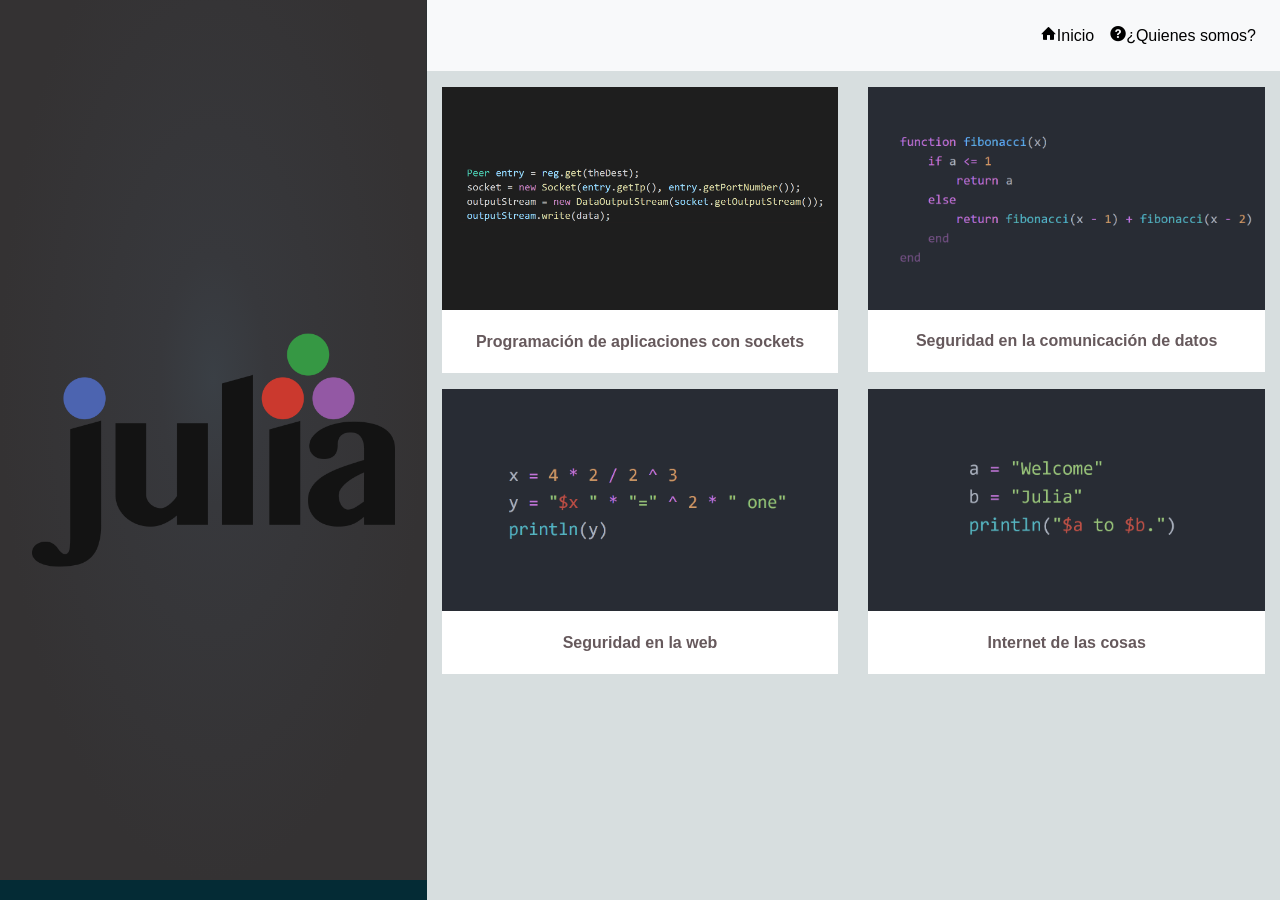
==== index.html @ b752cba0 "Page 1 of Sockets" ====
<!DOCTYPE html>
<html lang="en">

<head>
  <meta charset="UTF-8">
  <meta name="viewport" content="width=device-width, initial-scale=1.0">
  <meta http-equiv="X-UA-Compatible" content="ie=edge">
  <link rel="stylesheet" href="css/bootstrap.min.css">
  <link rel="stylesheet" href="iconos/style.css" />
  <link rel="stylesheet" href="css/NewStyle.css" />
  <title>Julia Programming Language</title>

</head>

<body>

  <div class="container-fluid h-100">
    <div class="row h-100">

      <!-- Header para la version de escritorio (MD) -->
      <header class="col-12 col-md-4 Header-Escritorio">
        <div class="row h-100 align-items-center">
          <div class="Header-Img-Container">
            <img src="img/JuliaLogoHD.png" alt="JuliaLogo" style="width:85%;">
            <!--<img src="img/JuliaPanelCut.png" alt="Commands">-->
          </div>
        </div>
      </header>
      <!-- Fin Header escritorio -->

      <!-- Contenedor Derecho -->
      <div class="col-12 col-md-8 Cont-Articulos">

        <!-- Barra de navegacion -->
        <div class="row">
          <nav class="col-12 navbar navbar-expand-md navbar-light bg-light">
            <figure class="invisibleLogo logo">
              <img src="img/JuliaLogoHD.png" width="70px">
            </figure>
            <button class="navbar-toggler" type="button" data-toggle="collapse" data-target="#navbarCollapse"
              aria-controls="navbarCollapse" aria-expanded="false" aria-label="Toggle navigation">
              <span class="navbar-toggler-icon"></span>
            </button>
            <div class="collapse navbar-collapse" id="navbarCollapse">
              <ul class="navbar-nav ml-auto">
                <li class="nav-item">
                  <a class="nav-link" href="#"><span class="nav-opcion"><span class="icon-home"></span>Inicio</span></a>
                </li>
                <li class="nav-item">
                  <a class="nav-link" href="Articulos/Info.html"><span class="nav-opcion"><span
                        class="icon-help-with-circle"></span>¿Quienes somos?</span></a>
                </li>
              </ul>
            </div>
          </nav>
        </div>
        <!-- Fin barra de navegacion -->

        <!-- Articulos -->
        <div class="row">

          <article class="col-12 col-sm-8 col-md-6">
            <a href="Articulos/Sockets/sockets1.html">
              <div class="Article-Img-Container">
                <!-- Imagen -->
                <img src="img/sockets.png" alt="Sockets">
              </div>
              <div class="Article-Title-Container">
                <!-- Titulo -->
                Programación de aplicaciones con sockets
              </div>
            </a>
          </article>

          <article class="col-12 col-sm-8 col-md-6">
            <a href="Articulos/Subprogramas.html">
              <div class="Article-Img-Container">
                <!-- Imagen -->
                <img src="img/subprogramaImg.png" alt="Subprogramas">
              </div>
              <div class="Article-Title-Container">
                <!-- Titulo -->
                Seguridad en la comunicación de datos
              </div>
            </a>
          </article>

          <article class="col-12 col-sm-8 col-md-6">
            <a href="Articulos/Expresiones.html">
              <div class="Article-Img-Container">
                <!-- Imagen -->
                <img src="img/expresionesImg.png" alt="Expresiones">
              </div>
              <div class="Article-Title-Container">
                <!-- Titulo -->
                Seguridad en la web
              </div>
            </a>
          </article>

          <article class="col-12 col-sm-8 col-md-6">
            <a href="Articulos/Variables.html">
              <div class="Article-Img-Container">
                <!-- Imagen -->
                <img src="img/Variables.png" alt="Variables">
              </div>
              <div class="Article-Title-Container">
                <!-- Titulo -->
                Internet de las cosas
              </div>
            </a>
          </article>

        </div>
        <!-- Fin Articulos -->
      </div>
      <!-- Fin Contenedor Derecho -->

    </div>
  </div>


  <script src="js/jquery-3.2.1.slim.min.js"></script>
  <script src="js/popper.min.js"></script>
  <script src="js/bootstrap.min.js"></script>
</body>

</html>
---- iconos/style.css ----
@font-face {
  font-family: 'icomoon';
  src:  url('fonts/icomoon.eot?9gnwon');
  src:  url('fonts/icomoon.eot?9gnwon#iefix') format('embedded-opentype'),
    url('fonts/icomoon.ttf?9gnwon') format('truetype'),
    url('fonts/icomoon.woff?9gnwon') format('woff'),
    url('fonts/icomoon.svg?9gnwon#icomoon') format('svg');
  font-weight: normal;
  font-style: normal;
}

[class^="icon-"], [class*=" icon-"] {
  /* use !important to prevent issues with browser extensions that change fonts */
  font-family: 'icomoon' !important;
  speak: none;
  font-style: normal;
  font-weight: normal;
  font-variant: normal;
  text-transform: none;
  line-height: 1;

  /* Better Font Rendering =========== */
  -webkit-font-smoothing: antialiased;
  -moz-osx-font-smoothing: grayscale;
}

.icon-add-to-list:before {
  content: "\e900";
}
.icon-classic-computer:before {
  content: "\e901";
}
.icon-controller-fast-backward:before {
  content: "\e902";
}
.icon-creative-commons-attribution:before {
  content: "\e903";
}
.icon-creative-commons-noderivs:before {
  content: "\e904";
}
.icon-creative-commons-noncommercial-eu:before {
  content: "\e905";
}
.icon-creative-commons-noncommercial-us:before {
  content: "\e906";
}
.icon-creative-commons-public-domain:before {
  content: "\e907";
}
.icon-creative-commons-remix:before {
  content: "\e908";
}
.icon-creative-commons-share:before {
  content: "\e909";
}
.icon-creative-commons-sharealike:before {
  content: "\e90a";
}
.icon-creative-commons:before {
  content: "\e90b";
}
.icon-document-landscape:before {
  content: "\e90c";
}
.icon-remove-user:before {
  content: "\e90d";
}
.icon-warning:before {
  content: "\e90e";
}
.icon-arrow-bold-down:before {
  content: "\e90f";
}
.icon-arrow-bold-left:before {
  content: "\e910";
}
.icon-arrow-bold-right:before {
  content: "\e911";
}
.icon-arrow-bold-up:before {
  content: "\e912";
}
.icon-arrow-down:before {
  content: "\e913";
}
.icon-arrow-left:before {
  content: "\e914";
}
.icon-arrow-long-down:before {
  content: "\e915";
}
.icon-arrow-long-left:before {
  content: "\e916";
}
.icon-arrow-long-right:before {
  content: "\e917";
}
.icon-arrow-long-up:before {
  content: "\e918";
}
.icon-arrow-right:before {
  content: "\e919";
}
.icon-arrow-up:before {
  content: "\e91a";
}
.icon-arrow-with-circle-down:before {
  content: "\e91b";
}
.icon-arrow-with-circle-left:before {
  content: "\e91c";
}
.icon-arrow-with-circle-right:before {
  content: "\e91d";
}
.icon-arrow-with-circle-up:before {
  content: "\e91e";
}
.icon-bookmark:before {
  content: "\e91f";
}
.icon-bookmarks:before {
  content: "\e920";
}
.icon-chevron-down:before {
  content: "\e921";
}
.icon-chevron-left:before {
  content: "\e922";
}
.icon-chevron-right:before {
  content: "\e923";
}
.icon-chevron-small-down:before {
  content: "\e924";
}
.icon-chevron-small-left:before {
  content: "\e925";
}
.icon-chevron-small-right:before {
  content: "\e926";
}
.icon-chevron-small-up:before {
  content: "\e927";
}
.icon-chevron-thin-down:before {
  content: "\e928";
}
.icon-chevron-thin-left:before {
  content: "\e929";
}
.icon-chevron-thin-right:before {
  content: "\e92a";
}
.icon-chevron-thin-up:before {
  content: "\e92b";
}
.icon-chevron-up:before {
  content: "\e92c";
}
.icon-chevron-with-circle-down:before {
  content: "\e92d";
}
.icon-chevron-with-circle-left:before {
  content: "\e92e";
}
.icon-chevron-with-circle-right:before {
  content: "\e92f";
}
.icon-chevron-with-circle-up:before {
  content: "\e930";
}
.icon-cloud:before {
  content: "\e931";
}
.icon-controller-fast-forward:before {
  content: "\e932";
}
.icon-controller-jump-to-start:before {
  content: "\e933";
}
.icon-controller-next:before {
  content: "\e934";
}
.icon-controller-paus:before {
  content: "\e935";
}
.icon-controller-play:before {
  content: "\e936";
}
.icon-controller-record:before {
  content: "\e937";
}
.icon-controller-stop:before {
  content: "\e938";
}
.icon-controller-volume:before {
  content: "\e939";
}
.icon-dot-single:before {
  content: "\e93a";
}
.icon-dots-three-horizontal:before {
  content: "\e93b";
}
.icon-dots-three-vertical:before {
  content: "\e93c";
}
.icon-dots-two-horizontal:before {
  content: "\e93d";
}
.icon-dots-two-vertical:before {
  content: "\e93e";
}
.icon-download:before {
  content: "\e93f";
}
.icon-emoji-flirt:before {
  content: "\e940";
}
.icon-flow-branch:before {
  content: "\e941";
}
.icon-flow-cascade:before {
  content: "\e942";
}
.icon-flow-line:before {
  content: "\e943";
}
.icon-flow-parallel:before {
  content: "\e944";
}
.icon-flow-tree:before {
  content: "\e945";
}
.icon-install:before {
  content: "\e946";
}
.icon-layers:before {
  content: "\e947";
}
.icon-open-book:before {
  content: "\e948";
}
.icon-resize-100:before {
  content: "\e949";
}
.icon-resize-full-screen:before {
  content: "\e94a";
}
.icon-save:before {
  content: "\e94b";
}
.icon-select-arrows:before {
  content: "\e94c";
}
.icon-sound-mute:before {
  content: "\e94d";
}
.icon-sound:before {
  content: "\e94e";
}
.icon-trash:before {
  content: "\e94f";
}
.icon-triangle-down:before {
  content: "\e950";
}
.icon-triangle-left:before {
  content: "\e951";
}
.icon-triangle-right:before {
  content: "\e952";
}
.icon-triangle-up:before {
  content: "\e953";
}
.icon-uninstall:before {
  content: "\e954";
}
.icon-upload-to-cloud:before {
  content: "\e955";
}
.icon-upload:before {
  content: "\e956";
}
.icon-add-user:before {
  content: "\e957";
}
.icon-address:before {
  content: "\e958";
}
.icon-adjust:before {
  content: "\e959";
}
.icon-air:before {
  content: "\e95a";
}
.icon-aircraft-landing:before {
  content: "\e95b";
}
.icon-aircraft-take-off:before {
  content: "\e95c";
}
.icon-aircraft:before {
  content: "\e95d";
}
.icon-align-bottom:before {
  content: "\e95e";
}
.icon-align-horizontal-middle:before {
  content: "\e95f";
}
.icon-align-left:before {
  content: "\e960";
}
.icon-align-right:before {
  content: "\e961";
}
.icon-align-top:before {
  content: "\e962";
}
.icon-align-vertical-middle:before {
  content: "\e963";
}
.icon-archive:before {
  content: "\e964";
}
.icon-area-graph:before {
  content: "\e965";
}
.icon-attachment:before {
  content: "\e966";
}
.icon-awareness-ribbon:before {
  content: "\e967";
}
.icon-back-in-time:before {
  content: "\e968";
}
.icon-back:before {
  content: "\e969";
}
.icon-bar-graph:before {
  content: "\e96a";
}
.icon-battery:before {
  content: "\e96b";
}
.icon-beamed-note:before {
  content: "\e96c";
}
.icon-bell:before {
  content: "\e96d";
}
.icon-blackboard:before {
  content: "\e96e";
}
.icon-block:before {
  content: "\e96f";
}
.icon-book:before {
  content: "\e970";
}
.icon-bowl:before {
  content: "\e971";
}
.icon-box:before {
  content: "\e972";
}
.icon-briefcase:before {
  content: "\e973";
}
.icon-browser:before {
  content: "\e974";
}
.icon-brush:before {
  content: "\e975";
}
.icon-bucket:before {
  content: "\e976";
}
.icon-cake:before {
  content: "\e977";
}
.icon-calculator:before {
  content: "\e978";
}
.icon-calendar:before {
  content: "\e979";
}
.icon-camera:before {
  content: "\e97a";
}
.icon-ccw:before {
  content: "\e97b";
}
.icon-chat:before {
  content: "\e97c";
}
.icon-check:before {
  content: "\e97d";
}
.icon-circle-with-cross:before {
  content: "\e97e";
}
.icon-circle-with-minus:before {
  content: "\e97f";
}
.icon-circle-with-plus:before {
  content: "\e980";
}
.icon-circle:before {
  content: "\e981";
}
.icon-circular-graph:before {
  content: "\e982";
}
.icon-clapperboard:before {
  content: "\e983";
}
.icon-clipboard:before {
  content: "\e984";
}
.icon-clock:before {
  content: "\e985";
}
.icon-code:before {
  content: "\e986";
}
.icon-cog:before {
  content: "\e987";
}
.icon-colours:before {
  content: "\e988";
}
.icon-compass:before {
  content: "\e989";
}
.icon-copy:before {
  content: "\e98a";
}
.icon-credit-card:before {
  content: "\e98b";
}
.icon-credit:before {
  content: "\e98c";
}
.icon-cross:before {
  content: "\e98d";
}
.icon-cup:before {
  content: "\e98e";
}
.icon-cw:before {
  content: "\e98f";
}
.icon-cycle:before {
  content: "\e990";
}
.icon-database:before {
  content: "\e991";
}
.icon-dial-pad:before {
  content: "\e992";
}
.icon-direction:before {
  content: "\e993";
}
.icon-document:before {
  content: "\e994";
}
.icon-documents:before {
  content: "\e995";
}
.icon-drink:before {
  content: "\e996";
}
.icon-drive:before {
  content: "\e997";
}
.icon-drop:before {
  content: "\e998";
}
.icon-edit:before {
  content: "\e999";
}
.icon-email:before {
  content: "\e99a";
}
.icon-emoji-happy:before {
  content: "\e99b";
}
.icon-emoji-neutral:before {
  content: "\e99c";
}
.icon-emoji-sad:before {
  content: "\e99d";
}
.icon-erase:before {
  content: "\e99e";
}
.icon-eraser:before {
  content: "\e99f";
}
.icon-export:before {
  content: "\e9a0";
}
.icon-eye:before {
  content: "\e9a1";
}
.icon-feather:before {
  content: "\e9a2";
}
.icon-flag:before {
  content: "\e9a3";
}
.icon-flash:before {
  content: "\e9a4";
}
.icon-flashlight:before {
  content: "\e9a5";
}
.icon-flat-brush:before {
  content: "\e9a6";
}
.icon-folder-images:before {
  content: "\e9a7";
}
.icon-folder-music:before {
  content: "\e9a8";
}
.icon-folder-video:before {
  content: "\e9a9";
}
.icon-folder:before {
  content: "\e9aa";
}
.icon-forward:before {
  content: "\e9ab";
}
.icon-funnel:before {
  content: "\e9ac";
}
.icon-game-controller:before {
  content: "\e9ad";
}
.icon-gauge:before {
  content: "\e9ae";
}
.icon-globe:before {
  content: "\e9af";
}
.icon-graduation-cap:before {
  content: "\e9b0";
}
.icon-grid:before {
  content: "\e9b1";
}
.icon-hair-cross:before {
  content: "\e9b2";
}
.icon-hand:before {
  content: "\e9b3";
}
.icon-heart-outlined:before {
  content: "\e9b4";
}
.icon-heart:before {
  content: "\e9b5";
}
.icon-help-with-circle:before {
  content: "\e9b6";
}
.icon-help:before {
  content: "\e9b7";
}
.icon-home:before {
  content: "\e9b8";
}
.icon-hour-glass:before {
  content: "\e9b9";
}
.icon-image-inverted:before {
  content: "\e9ba";
}
.icon-image:before {
  content: "\e9bb";
}
.icon-images:before {
  content: "\e9bc";
}
.icon-inbox:before {
  content: "\e9bd";
}
.icon-infinity:before {
  content: "\e9be";
}
.icon-info-with-circle:before {
  content: "\e9bf";
}
.icon-info:before {
  content: "\e9c0";
}
.icon-key:before {
  content: "\e9c1";
}
.icon-keyboard:before {
  content: "\e9c2";
}
.icon-lab-flask:before {
  content: "\e9c3";
}
.icon-landline:before {
  content: "\e9c4";
}
.icon-language:before {
  content: "\e9c5";
}
.icon-laptop:before {
  content: "\e9c6";
}
.icon-leaf:before {
  content: "\e9c7";
}
.icon-level-down:before {
  content: "\e9c8";
}
.icon-level-up:before {
  content: "\e9c9";
}
.icon-lifebuoy:before {
  content: "\e9ca";
}
.icon-light-bulb:before {
  content: "\e9cb";
}
.icon-light-down:before {
  content: "\e9cc";
}
.icon-light-up:before {
  content: "\e9cd";
}
.icon-line-graph:before {
  content: "\e9ce";
}
.icon-link:before {
  content: "\e9cf";
}
.icon-list:before {
  content: "\e9d0";
}
.icon-location-pin:before {
  content: "\e9d1";
}
.icon-location:before {
  content: "\e9d2";
}
.icon-lock-open:before {
  content: "\e9d3";
}
.icon-lock:before {
  content: "\e9d4";
}
.icon-log-out:before {
  content: "\e9d5";
}
.icon-login:before {
  content: "\e9d6";
}
.icon-loop:before {
  content: "\e9d7";
}
.icon-magnet:before {
  content: "\e9d8";
}
.icon-magnifying-glass:before {
  content: "\e9d9";
}
.icon-mail:before {
  content: "\e9da";
}
.icon-man:before {
  content: "\e9db";
}
.icon-map:before {
  content: "\e9dc";
}
.icon-mask:before {
  content: "\e9dd";
}
.icon-medal:before {
  content: "\e9de";
}
.icon-megaphone:before {
  content: "\e9df";
}
.icon-menu:before {
  content: "\e9e0";
}
.icon-message:before {
  content: "\e9e1";
}
.icon-mic:before {
  content: "\e9e2";
}
.icon-minus:before {
  content: "\e9e3";
}
.icon-mobile:before {
  content: "\e9e4";
}
.icon-modern-mic:before {
  content: "\e9e5";
}
.icon-moon:before {
  content: "\e9e6";
}
.icon-mouse:before {
  content: "\e9e7";
}
.icon-music:before {
  content: "\e9e8";
}
.icon-network:before {
  content: "\e9e9";
}
.icon-new-message:before {
  content: "\e9ea";
}
.icon-new:before {
  content: "\e9eb";
}
.icon-news:before {
  content: "\e9ec";
}
.icon-note:before {
  content: "\e9ed";
}
.icon-notification:before {
  content: "\e9ee";
}
.icon-old-mobile:before {
  content: "\e9ef";
}
.icon-old-phone:before {
  content: "\e9f0";
}
.icon-palette:before {
  content: "\e9f1";
}
.icon-paper-plane:before {
  content: "\e9f2";
}
.icon-pencil:before {
  content: "\e9f3";
}
.icon-phone:before {
  content: "\e9f4";
}
.icon-pie-chart:before {
  content: "\e9f5";
}
.icon-pin:before {
  content: "\e9f6";
}
.icon-plus:before {
  content: "\e9f7";
}
.icon-popup:before {
  content: "\e9f8";
}
.icon-power-plug:before {
  content: "\e9f9";
}
.icon-price-ribbon:before {
  content: "\e9fa";
}
.icon-price-tag:before {
  content: "\e9fb";
}
.icon-print:before {
  content: "\e9fc";
}
.icon-progress-empty:before {
  content: "\e9fd";
}
.icon-progress-full:before {
  content: "\e9fe";
}
.icon-progress-one:before {
  content: "\e9ff";
}
.icon-progress-two:before {
  content: "\ea00";
}
.icon-publish:before {
  content: "\ea01";
}
.icon-quote:before {
  content: "\ea02";
}
.icon-radio:before {
  content: "\ea03";
}
.icon-reply-all:before {
  content: "\ea04";
}
.icon-reply:before {
  content: "\ea05";
}
.icon-retweet:before {
  content: "\ea06";
}
.icon-rocket:before {
  content: "\ea07";
}
.icon-round-brush:before {
  content: "\ea08";
}
.icon-rss:before {
  content: "\ea09";
}
.icon-ruler:before {
  content: "\ea0a";
}
.icon-scissors:before {
  content: "\ea0b";
}
.icon-share-alternitive:before {
  content: "\ea0c";
}
.icon-share:before {
  content: "\ea0d";
}
.icon-shareable:before {
  content: "\ea0e";
}
.icon-shield:before {
  content: "\ea0f";
}
.icon-shop:before {
  content: "\ea10";
}
.icon-shopping-bag:before {
  content: "\ea11";
}
.icon-shopping-basket:before {
  content: "\ea12";
}
.icon-shopping-cart:before {
  content: "\ea13";
}
.icon-shuffle:before {
  content: "\ea14";
}
.icon-signal:before {
  content: "\ea15";
}
.icon-sound-mix:before {
  content: "\ea16";
}
.icon-sports-club:before {
  content: "\ea17";
}
.icon-spreadsheet:before {
  content: "\ea18";
}
.icon-squared-cross:before {
  content: "\ea19";
}
.icon-squared-minus:before {
  content: "\ea1a";
}
.icon-squared-plus:before {
  content: "\ea1b";
}
.icon-star-outlined:before {
  content: "\ea1c";
}
.icon-star:before {
  content: "\ea1d";
}
.icon-stopwatch:before {
  content: "\ea1e";
}
.icon-suitcase:before {
  content: "\ea1f";
}
.icon-swap:before {
  content: "\ea20";
}
.icon-sweden:before {
  content: "\ea21";
}
.icon-switch:before {
  content: "\ea22";
}
.icon-tablet:before {
  content: "\ea23";
}
.icon-tag:before {
  content: "\ea24";
}
.icon-text-document-inverted:before {
  content: "\ea25";
}
.icon-text-document:before {
  content: "\ea26";
}
.icon-text:before {
  content: "\ea27";
}
.icon-thermometer:before {
  content: "\ea28";
}
.icon-thumbs-down:before {
  content: "\ea29";
}
.icon-thumbs-up:before {
  content: "\ea2a";
}
.icon-thunder-cloud:before {
  content: "\ea2b";
}
.icon-ticket:before {
  content: "\ea2c";
}
.icon-time-slot:before {
  content: "\ea2d";
}
.icon-tools:before {
  content: "\ea2e";
}
.icon-traffic-cone:before {
  content: "\ea2f";
}
.icon-tree:before {
  content: "\ea30";
}
.icon-trophy:before {
  content: "\ea31";
}
.icon-tv:before {
  content: "\ea32";
}
.icon-typing:before {
  content: "\ea33";
}
.icon-unread:before {
  content: "\ea34";
}
.icon-untag:before {
  content: "\ea35";
}
.icon-user:before {
  content: "\ea36";
}
.icon-users:before {
  content: "\ea37";
}
.icon-v-card:before {
  content: "\ea38";
}
.icon-video:before {
  content: "\ea39";
}
.icon-vinyl:before {
  content: "\ea3a";
}
.icon-voicemail:before {
  content: "\ea3b";
}
.icon-wallet:before {
  content: "\ea3c";
}
.icon-water:before {
  content: "\ea3d";
}
.icon-px-with-circle:before {
  content: "\ea3e";
}
.icon-px:before {
  content: "\ea3f";
}
.icon-basecamp:before {
  content: "\ea40";
}
.icon-behance:before {
  content: "\ea41";
}
.icon-creative-cloud:before {
  content: "\ea42";
}
.icon-dropbox:before {
  content: "\ea43";
}
.icon-evernote:before {
  content: "\ea44";
}
.icon-flattr:before {
  content: "\ea45";
}
.icon-foursquare:before {
  content: "\ea46";
}
.icon-google-drive:before {
  content: "\ea47";
}
.icon-google-hangouts:before {
  content: "\ea48";
}
.icon-grooveshark:before {
  content: "\ea49";
}
.icon-icloud:before {
  content: "\ea4a";
}
.icon-mixi:before {
  content: "\ea4b";
}
.icon-onedrive:before {
  content: "\ea4c";
}
.icon-paypal:before {
  content: "\ea4d";
}
.icon-picasa:before {
  content: "\ea4e";
}
.icon-qq:before {
  content: "\ea4f";
}
.icon-rdio-with-circle:before {
  content: "\ea50";
}
.icon-renren:before {
  content: "\ea51";
}
.icon-scribd:before {
  content: "\ea52";
}
.icon-sina-weibo:before {
  content: "\ea53";
}
.icon-skype-with-circle:before {
  content: "\ea54";
}
.icon-skype:before {
  content: "\ea55";
}
.icon-slideshare:before {
  content: "\ea56";
}
.icon-smashing:before {
  content: "\ea57";
}
.icon-soundcloud:before {
  content: "\ea58";
}
.icon-spotify-with-circle:before {
  content: "\ea59";
}
.icon-spotify:before {
  content: "\ea5a";
}
.icon-swarm:before {
  content: "\ea5b";
}
.icon-vine-with-circle:before {
  content: "\ea5c";
}
.icon-vine:before {
  content: "\ea5d";
}
.icon-vk-alternitive:before {
  content: "\ea5e";
}
.icon-vk-with-circle:before {
  content: "\ea5f";
}
.icon-vk:before {
  content: "\ea60";
}
.icon-xing-with-circle:before {
  content: "\ea61";
}
.icon-xing:before {
  content: "\ea62";
}
.icon-yelp:before {
  content: "\ea63";
}
.icon-dribbble-with-circle:before {
  content: "\ea64";
}
.icon-dribbble:before {
  content: "\ea65";
}
.icon-facebook-with-circle:before {
  content: "\ea66";
}
.icon-facebook:before {
  content: "\ea67";
}
.icon-flickr-with-circle:before {
  content: "\ea68";
}
.icon-flickr:before {
  content: "\ea69";
}
.icon-github-with-circle:before {
  content: "\ea6a";
}
.icon-github:before {
  content: "\ea6b";
}
.icon-google-with-circle:before {
  content: "\ea6c";
}
.icon-google:before {
  content: "\ea6d";
}
.icon-instagram-with-circle:before {
  content: "\ea6e";
}
.icon-instagram:before {
  content: "\ea6f";
}
.icon-lastfm-with-circle:before {
  content: "\ea70";
}
.icon-lastfm:before {
  content: "\ea71";
}
.icon-linkedin-with-circle:before {
  content: "\ea72";
}
.icon-linkedin:before {
  content: "\ea73";
}
.icon-pinterest-with-circle:before {
  content: "\ea74";
}
.icon-pinterest:before {
  content: "\ea75";
}
.icon-rdio:before {
  content: "\ea76";
}
.icon-stumbleupon-with-circle:before {
  content: "\ea77";
}
.icon-stumbleupon:before {
  content: "\ea78";
}
.icon-tumblr-with-circle:before {
  content: "\ea79";
}
.icon-tumblr:before {
  content: "\ea7a";
}
.icon-twitter-with-circle:before {
  content: "\ea7b";
}
.icon-twitter:before {
  content: "\ea7c";
}
.icon-vimeo-with-circle:before {
  content: "\ea7d";
}
.icon-vimeo:before {
  content: "\ea7e";
}
.icon-youtube-with-circle:before {
  content: "\ea7f";
}
.icon-youtube:before {
  content: "\ea80";
}
---- css/NewStyle.css ----
* {
  text-align: center;
  box-sizing: border-box;
}

a {
  text-decoration: none;
}

a:hover {
  text-decoration: none;
}

body {
  height: 100vh;
  min-height: 100vh;
  background: rgb(215, 222, 223);
}

/*
    ESTILOS DEL HEADER
************************************************************************/
.Header-Escritorio {
  display: none;
}

header {
  background: rgb(4, 43, 53);
  background-image: radial-gradient(ellipse closest-side at 50% 50%, #3a3f45, #37383c 25%, #343233);
  background-repeat: no-repeat;
  background-size: 100% 1000px;
  background-position: center -120px;
}

header img {
  width: 100%;
}

/*
    ESTILOS DE LA BARRA DE NAVEGACION
************************************************************************/
.Navegacion {
  background: white;
  color: black;
}

.nav-opcion {
  color: black;
}

.logo{
  display: block;
  margin: 0px;
  padding: 5px 16px;
}

/*
    ESTILOS DE LOS ARTICULOS DEL INDEX
************************************************************************/
.Cont-Articulos {
  background: rgb(215, 222, 223);
  padding-top: 0;
}

article {
  background: none;
  margin: 0 auto;
  margin-top: 1em;
  transition: all ease .5s;
}

article:hover {
  text-decoration: underline;
}

.Article-Img-Container {
  width: 100%;
}

.Article-Img-Container img {
  width: 100%;
}

.Article-Title-Container {
  width: 100%;
  background: white;
  padding: 1.2em 1em;
  color: rgb(102, 89, 92);
  font-size: 1em;
  font-weight: bold;
  transition: all ease .5s;
}

/*
    ESTILOS DE LOS ARTICULOS COMPLETOS
************************************************************************/
.Full-Article-Container {
  background: white;
  margin-top: 2em;
  margin-bottom: 2em;
  box-sizing: border-box;
  padding: 1.8em;
  color: rgb(84, 84, 84);
}

.Full-Article-Container h1 {
  font-size: 1.8em;
  margin-bottom: 1.3em;
}

.Full-Article-Container p {
  text-align: justify;
  font-size: 1.1em;
}

.Full-Article-Container img {
  max-width: 85%;
  margin-bottom: 1em;
}

ul li {
  text-align: left;
}

table{
  border-collapse: collapse;
}

th, td{
  text-align: left;
  padding: 15px;
  border-bottom: 1px solid #ddd;
}

h3 {
  text-align: left;
}

/*
    RESPONSIVE PARA MD DE BOOTSTRAP (768PX)
************************************************************************/
@media screen and (min-width: 768px) {
  .Header-Escritorio {
    display: block;
  }

  .Header-Moviles {
    display: none;
  }

  /* Agregar scroll al contenedor de articulos */
  .Cont-Articulos {
    max-height: 100vh;
    overflow: scroll;
  }

  /*Se elimina en logo si es MD para arriba*/
  .invisibleLogo{
    visibility: hidden !important;
  }
}
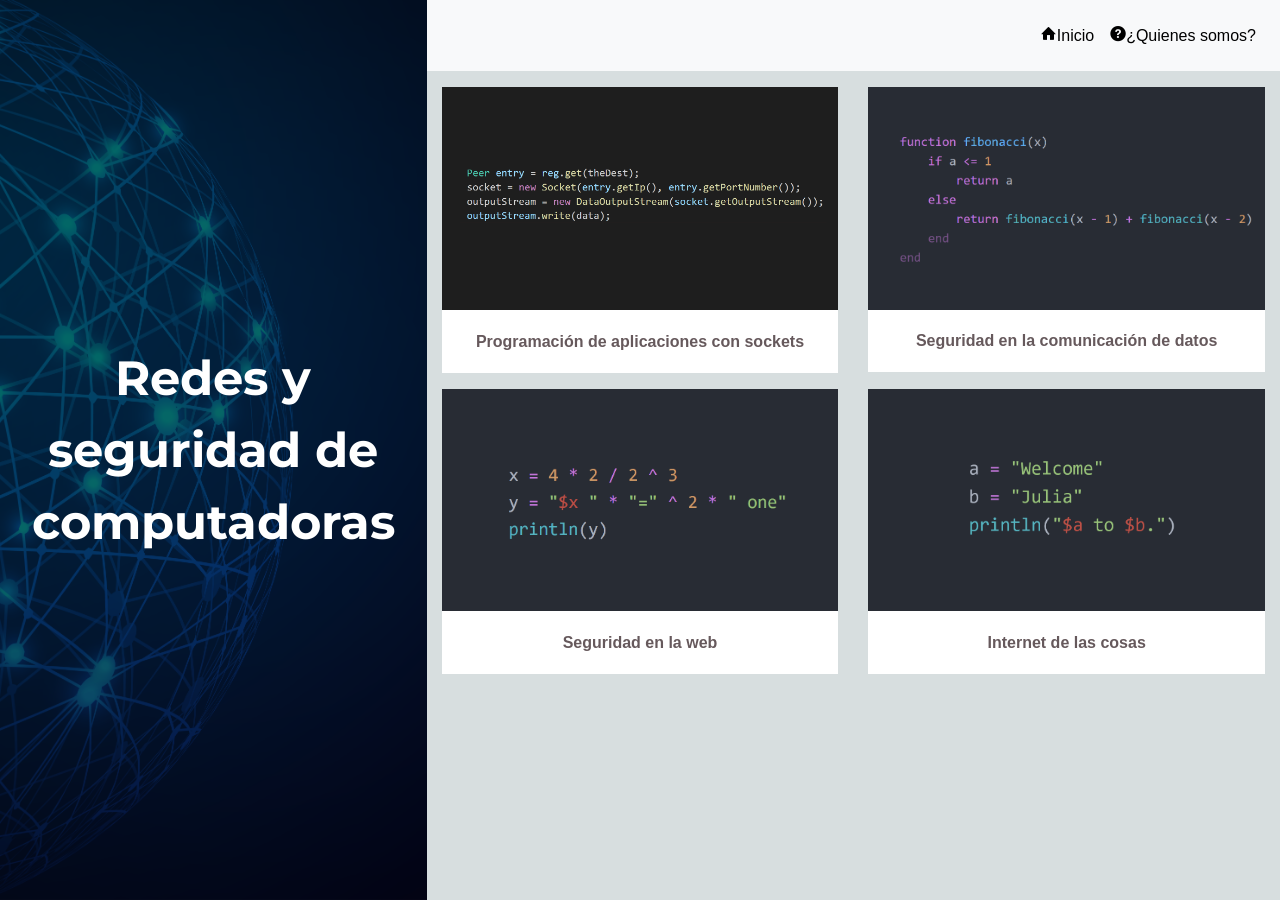
==== commit f69f2a53: "Sockets page 3" ====
--- a/index.html
+++ b/index.html
@@ -18,11 +18,11 @@
     <div class="row h-100">
 
       <!-- Header para la version de escritorio (MD) -->
-      <header class="col-12 col-md-4 Header-Escritorio">
-        <div class="row h-100 align-items-center">
-          <div class="Header-Img-Container">
-            <img src="img/JuliaLogoHD.png" alt="JuliaLogo" style="width:85%;">
-            <!--<img src="img/JuliaPanelCut.png" alt="Commands">-->
+      <header class="col-12 col-md-4 no-gutters Header-Escritorio">
+        <div class="row h-100 align-items-center Header-Img-Container no-gutters">
+          <img src="img/background.png" alt="background">
+          <div class="Header-Escritorio-Titulo">
+            <span>Redes y seguridad de computadoras</span>
           </div>
         </div>
       </header>
--- a/css/NewStyle.css
+++ b/css/NewStyle.css
@@ -1,3 +1,5 @@
+@import url('https://fonts.googleapis.com/css2?family=Montserrat:wght@500;700&display=swap');
+
 * {
   text-align: center;
   box-sizing: border-box;
@@ -24,16 +26,40 @@
   display: none;
 }
 
-header {
-  background: rgb(4, 43, 53);
-  background-image: radial-gradient(ellipse closest-side at 50% 50%, #3a3f45, #37383c 25%, #343233);
-  background-repeat: no-repeat;
-  background-size: 100% 1000px;
-  background-position: center -120px;
+header img {
+  width: 100%;
 }
 
-header img {
+.Header-Img-Container {
   width: 100%;
+  height: 100%;
+  position: relative;
+}
+
+.Header-Img-Container img {
+  width: 100%;
+  height: 100%;
+  object-fit: cover;
+}
+
+.Header-Escritorio-Titulo {
+  position: absolute;
+  display: flex;
+  align-items: center;
+  justify-content: center;
+  left: 0;
+  right: 0;
+  top: 0;
+  bottom: 0;
+  background-color: rgba(0, 0, 0, 0.6);
+}
+
+.Header-Escritorio-Titulo span {
+  color: #fff;
+  font-family: 'Montserrat';
+  font-weight: 500;
+  font-size: 3em;
+  font-weight: bold;
 }
 
 /*
@@ -122,8 +148,10 @@
   text-align: left;
 }
 
-table{
+table {
   border-collapse: collapse;
+  width: 75%;
+  margin: 0 auto;
 }
 
 th, td{
@@ -132,7 +160,15 @@
   border-bottom: 1px solid #ddd;
 }
 
-h3 {
+tr > td:first-child {
+  width: 25%;
+}
+
+h3, h4, h5 {
+  text-align: left;
+}
+
+code {
   text-align: left;
 }
 
@@ -142,6 +178,8 @@
 @media screen and (min-width: 768px) {
   .Header-Escritorio {
     display: block;
+    padding-right: 0;
+    padding-left: 0;
   }
 
   .Header-Moviles {
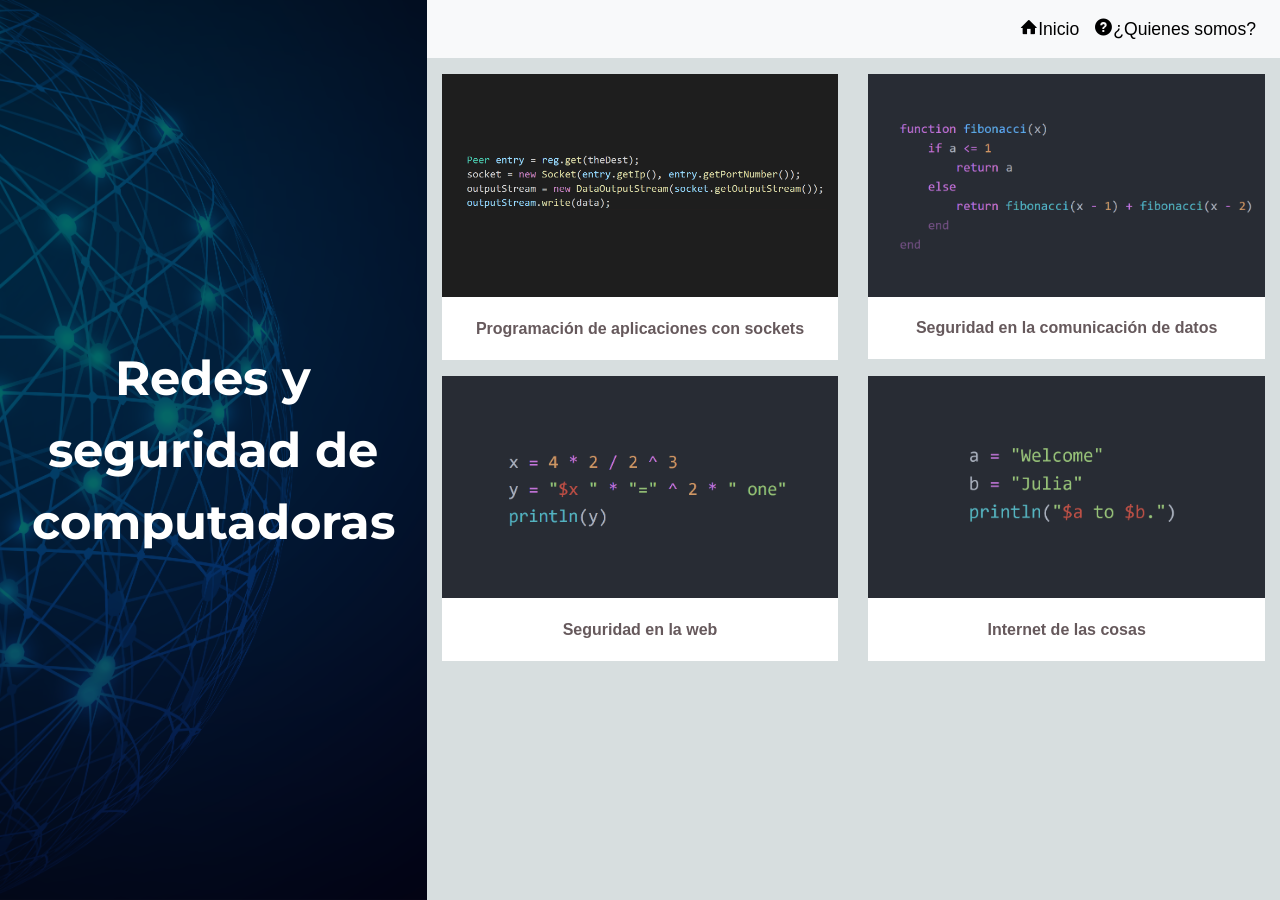
==== commit 8248ff82: "Web security pages" ====
--- a/index.html
+++ b/index.html
@@ -35,7 +35,7 @@
         <div class="row">
           <nav class="col-12 navbar navbar-expand-md navbar-light bg-light">
             <figure class="invisibleLogo logo">
-              <img src="img/JuliaLogoHD.png" width="70px">
+              <h5>Redes y seguridad</h5>
             </figure>
             <button class="navbar-toggler" type="button" data-toggle="collapse" data-target="#navbarCollapse"
               aria-controls="navbarCollapse" aria-expanded="false" aria-label="Toggle navigation">
@@ -86,7 +86,7 @@
           </article>
 
           <article class="col-12 col-sm-8 col-md-6">
-            <a href="Articulos/Expresiones.html">
+            <a href="Articulos/SeguridadWeb/seguridadWeb1.html">
               <div class="Article-Img-Container">
                 <!-- Imagen -->
                 <img src="img/expresionesImg.png" alt="Expresiones">
--- a/css/NewStyle.css
+++ b/css/NewStyle.css
@@ -74,7 +74,7 @@
   color: black;
 }
 
-.logo{
+.logo {
   display: block;
   margin: 0px;
   padding: 5px 16px;
@@ -125,7 +125,7 @@
   margin-top: 2em;
   margin-bottom: 2em;
   box-sizing: border-box;
-  padding: 1.8em;
+  padding: 2.2em;
   color: rgb(84, 84, 84);
 }
 
@@ -134,9 +134,13 @@
   margin-bottom: 1.3em;
 }
 
-.Full-Article-Container p {
+.Full-Article-Container p, li {
   text-align: justify;
   font-size: 1.1em;
+}
+
+.Full-Article-Container li p {
+  font-size: 1em;
 }
 
 .Full-Article-Container img {
@@ -150,7 +154,7 @@
 
 table {
   border-collapse: collapse;
-  width: 75%;
+  width: 100%;
   margin: 0 auto;
 }
 
@@ -192,6 +196,10 @@
     overflow: scroll;
   }
 
+  table {
+    width: 75%;
+  }
+
   /*Se elimina en logo si es MD para arriba*/
   .invisibleLogo{
     visibility: hidden !important;
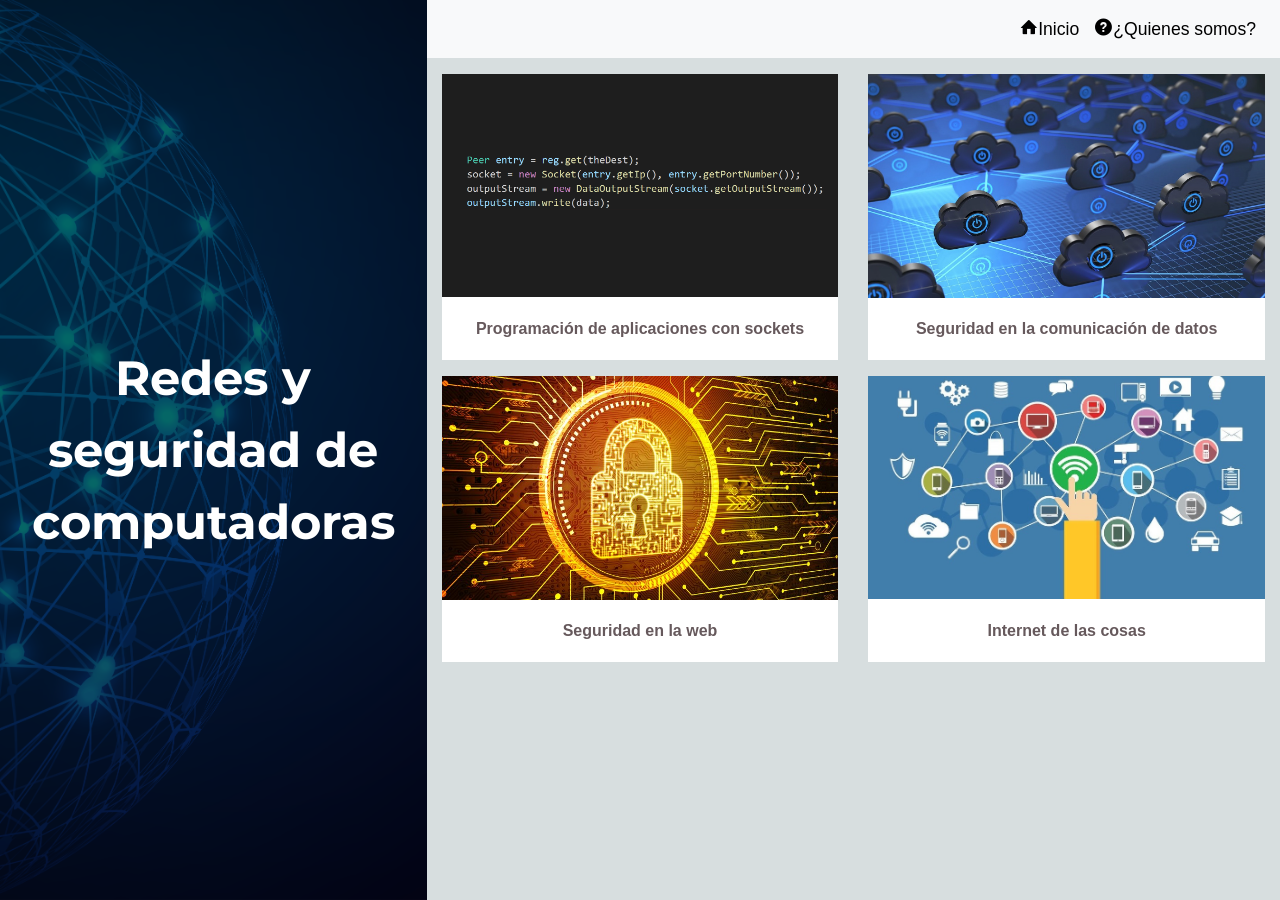
==== commit ec44a207: "Images" ====
--- a/index.html
+++ b/index.html
@@ -76,7 +76,7 @@
             <a href="Articulos/Subprogramas.html">
               <div class="Article-Img-Container">
                 <!-- Imagen -->
-                <img src="img/subprogramaImg.png" alt="Subprogramas">
+                <img src="img/comunicationsecurity.jpg" alt="Communication Security">
               </div>
               <div class="Article-Title-Container">
                 <!-- Titulo -->
@@ -89,7 +89,7 @@
             <a href="Articulos/SeguridadWeb/seguridadWeb1.html">
               <div class="Article-Img-Container">
                 <!-- Imagen -->
-                <img src="img/expresionesImg.png" alt="Expresiones">
+                <img src="img/websecurity.jpg" alt="Web security">
               </div>
               <div class="Article-Title-Container">
                 <!-- Titulo -->
@@ -102,7 +102,7 @@
             <a href="Articulos/Variables.html">
               <div class="Article-Img-Container">
                 <!-- Imagen -->
-                <img src="img/Variables.png" alt="Variables">
+                <img src="img/iot.jpg" alt="Internet of things">
               </div>
               <div class="Article-Title-Container">
                 <!-- Titulo -->
